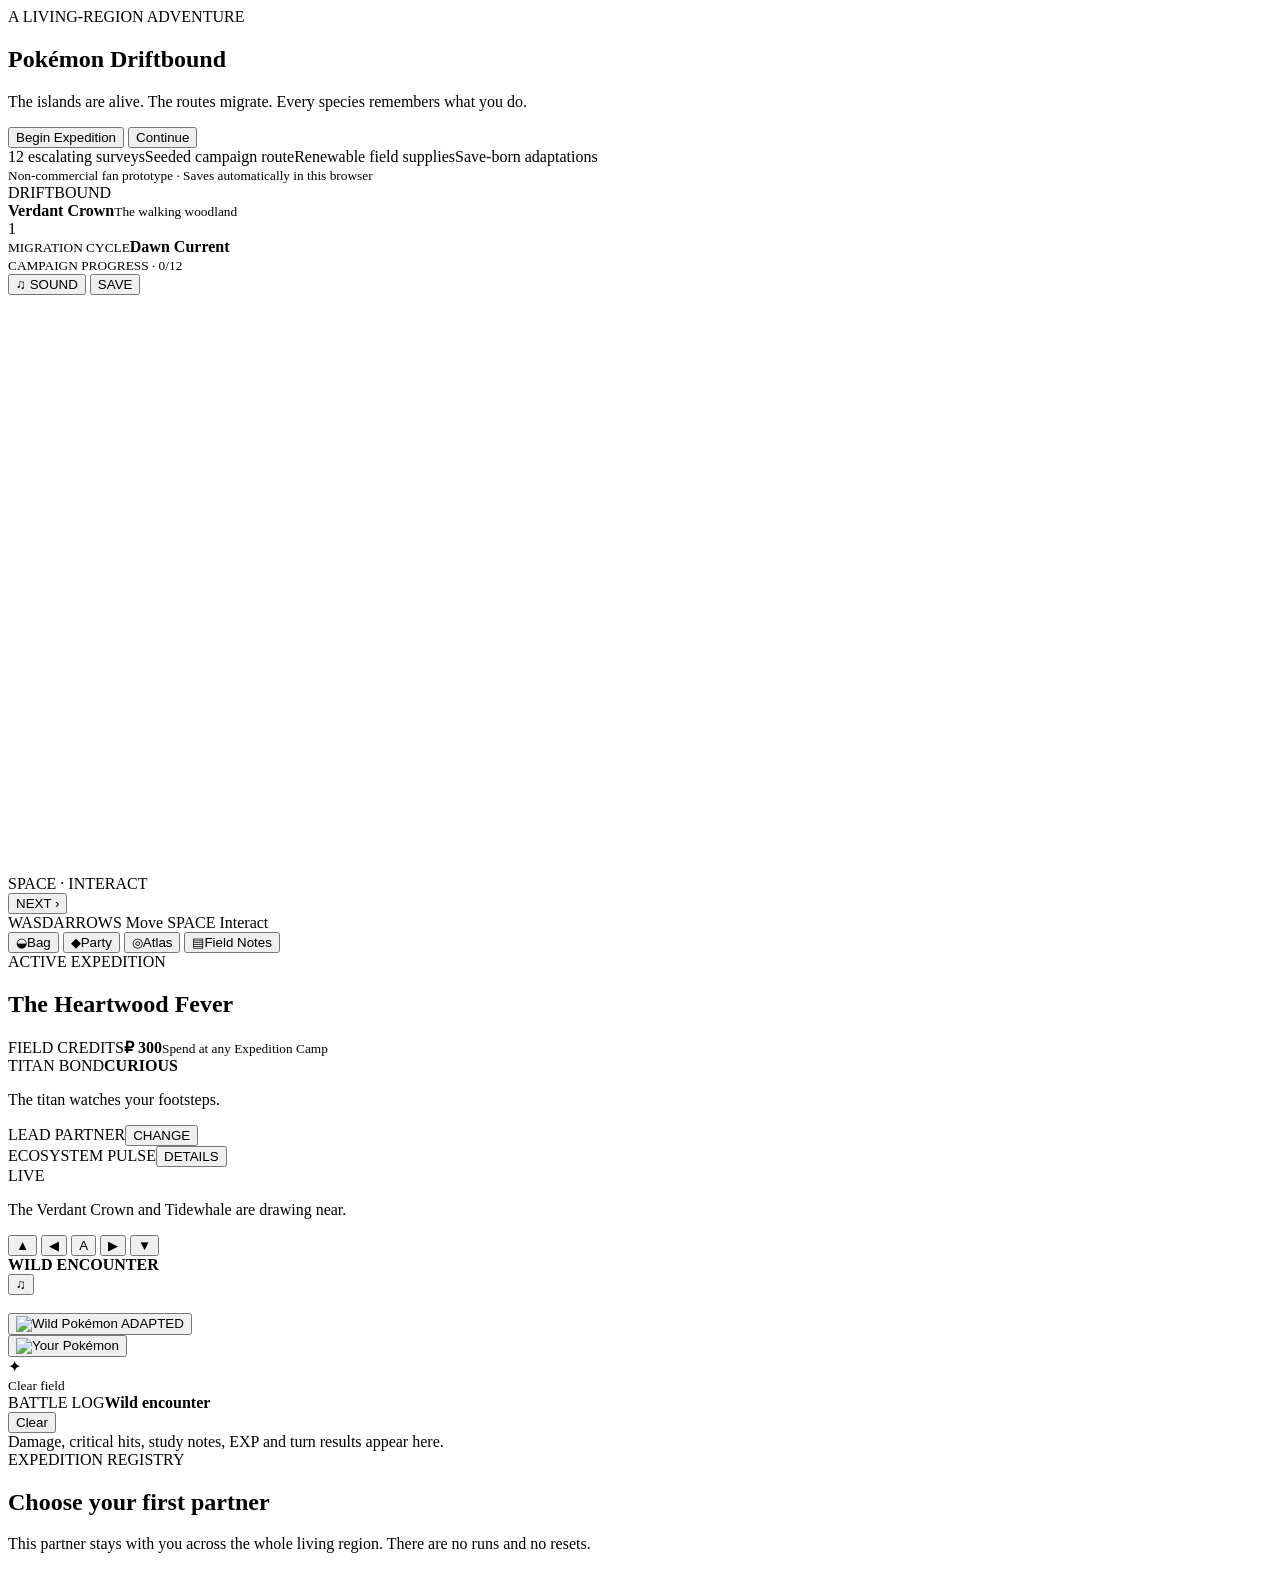
==== updates/index.html @ ec3eb04c "v88 load continuous movement patch" ====
<!doctype html>
<html lang="en">
<head>
  <meta charset="utf-8">
  <meta name="viewport" content="width=device-width,initial-scale=1,maximum-scale=1,user-scalable=no">
  <meta name="theme-color" content="#092f38">
  <title>Pokémon: Driftbound</title>
  <link rel="stylesheet" href="style.css?v=capture-throw-86">
</head>
<body>
  <div id="boot" class="bootScreen">
    <div class="bootOcean" aria-hidden="true">
      <i></i><i></i><i></i><i></i>
    </div>
    <section class="titleCard">
      <div class="eyebrow">A LIVING-REGION ADVENTURE</div>
      <h1><span>Pokémon</span> Driftbound</h1>
      <p class="titleLead">The islands are alive. The routes migrate. Every species remembers what you do.</p>
      <div id="bootActions" class="titleActions">
        <button id="newGame" class="primaryButton">Begin Expedition</button>
        <button id="continueGame" class="secondaryButton hidden">Continue</button>
      </div>
      <div class="titleFeatures">
        <span>12 escalating surveys</span><span>Seeded campaign route</span><span>Renewable field supplies</span><span>Save-born adaptations</span>
      </div>
      <small>Non-commercial fan prototype · Saves automatically in this browser</small>
    </section>
  </div>

  <div id="gameApp" class="gameApp hidden">
    <header class="topBar">
      <div class="brandBlock">
        <span class="miniLogo">DRIFTBOUND</span>
        <div><strong id="titanName">Verdant Crown</strong><small id="titanSubtitle">The walking woodland</small></div>
      </div>
      <div class="worldReadout">
        <span class="cycleOrb" id="cycleOrb">1</span>
        <div><small>MIGRATION CYCLE</small><strong id="cycleText">Dawn Current</strong></div>
      </div>
      <div class="resonanceReadout">
        <small id="campaignProgressLabel">CAMPAIGN PROGRESS · 0/12</small>
        <div class="resonancePips" id="resonancePips"></div>
      </div>
      <button id="audioButton" class="iconButton audioButton" title="Toggle music and Pokémon cries" aria-pressed="true">♫ SOUND</button>
      <button id="saveButton" class="iconButton" title="Save game">SAVE</button>
    </header>

    <main class="gameLayout">
      <section class="playColumn">
        <div id="worldFrame" class="worldFrame">
          <canvas id="world" width="960" height="576" aria-label="Explorable world"></canvas>
          <div id="areaBanner" class="areaBanner hidden"></div>
          <div id="objectiveChip" class="objectiveChip"></div>
          <aside id="tutorialCard" class="tutorialCard hidden" aria-live="polite"></aside>
          <div id="interactionHint" class="interactionHint hidden">SPACE · INTERACT</div>
          <div id="dialogue" class="dialogueBox hidden">
            <div id="dialogueSpeaker" class="dialogueSpeaker"></div>
            <div id="dialogueText" class="dialogueText"></div>
            <div id="dialogueChoices" class="dialogueChoices"></div>
            <button id="dialogueNext" class="dialogueNext">NEXT <span>›</span></button>
          </div>
        </div>

        <div class="controlStrip">
          <div class="controlHint"><span class="key">WASD</span><span class="key">ARROWS</span> Move <span class="key">SPACE</span> Interact</div>
          <nav class="quickNav" aria-label="Game menus">
            <button data-panel="bag"><span>◒</span>Bag</button>
            <button data-panel="party"><span>◆</span>Party</button>
            <button data-panel="atlas"><span>◎</span>Atlas</button>
            <button data-panel="fieldnotes"><span>▤</span>Field Notes</button>
          </nav>
        </div>
      </section>

      <aside class="sidePanel">
        <section class="sideSection expeditionSection">
          <div class="sectionLabel">ACTIVE EXPEDITION</div>
          <h2 id="questTitle">The Heartwood Fever</h2>
          <p id="questDescription"></p>
          <div class="questProgress"><i id="questProgressBar"></i></div>
          <small id="questProgressText"></small>
          <div id="missionPlan" class="missionPlan" aria-label="Expedition plan"></div>
          <div class="supplyBalance"><span>FIELD CREDITS</span><b id="fieldCredits">₽ 300</b><small>Spend at any Expedition Camp</small></div>
        </section>

        <section class="sideSection bondSection">
          <div class="sectionRow"><span class="sectionLabel">TITAN BOND</span><strong id="bondLabel">CURIOUS</strong></div>
          <div class="bondMeter"><i id="bondBar"></i></div>
          <p id="bondReaction">The titan watches your footsteps.</p>
        </section>

        <section class="sideSection leadSection">
          <div class="sectionRow"><span class="sectionLabel">LEAD PARTNER</span><button data-panel="party" class="textButton">CHANGE</button></div>
          <div id="leadCard"></div>
        </section>

        <section class="sideSection pulseSection">
          <div class="sectionRow"><span class="sectionLabel">ECOSYSTEM PULSE</span><button data-panel="fieldnotes" class="textButton">DETAILS</button></div>
          <div id="ecosystemPulse"></div>
        </section>

        <section class="migrationTicker">
          <span>LIVE</span><p id="migrationTicker">The Verdant Crown and Tidewhale are drawing near.</p>
        </section>
      </aside>
    </main>

    <div class="mobilePad" aria-label="Touch controls">
      <button data-move="up">▲</button>
      <button data-move="left">◀</button>
      <button data-action="interact">A</button>
      <button data-move="right">▶</button>
      <button data-move="down">▼</button>
    </div>
  </div>

  <div id="battleTransition" class="battleTransition hidden" aria-hidden="true">
    <div class="battleTransitionBurst"></div>
    <div class="battleTransitionSlash"></div>
    <strong id="battleTransitionText">WILD ENCOUNTER</strong>
  </div>

  <section id="battleScreen" class="battleScreen hidden" aria-label="Pokémon battle">
    <button id="battleAudioButton" class="battleAudioButton" type="button" title="Toggle music and Pokémon cries" aria-pressed="true">♫</button>
    <div id="battleStage" class="battleStage battleShell">
      <div class="battleBody">
        <div id="battleScene" class="battleScene">
          <img id="battleBackdrop" class="battleBackdrop" alt="">
          <div class="battleShade"></div>
          <div id="weatherLayer" class="weatherLayer"></div>
          <div class="enemyPlatform"></div>
          <div class="playerPlatform"></div>

          <div class="combatant enemyCombatant">
            <div id="enemyInfo" class="battleInfo"></div>
            <button id="inspectEnemy" class="spriteInspect" title="Study this Pokémon">
              <img id="enemySprite" alt="Wild Pokémon">
              <span id="adaptedEnemyBadge" class="adaptedBadge hidden">ADAPTED</span>
            </button>
          </div>
          <div class="combatant playerCombatant">
            <button id="inspectPlayer" class="spriteInspect" title="Inspect your partner"><img id="playerSprite" alt="Your Pokémon"></button>
            <div id="playerInfo" class="battleInfo"></div>
          </div>

          <div class="battlePrompt battlePromptInScene"><span>✦</span><div id="battleMessage" class="battleMessage"></div><small id="battleFieldSummary">Clear field</small></div>
          <div id="battleFx" class="battleFx"></div>
        </div>
        <aside class="battleLogPanel">
          <div class="battleLogHead"><div><span>BATTLE LOG</span><b>Wild encounter</b></div><button id="clearBattleLog" type="button">Clear</button></div>
          <div class="battleLogScroll"><div id="battleLog" class="battleLog"></div></div>
          <div class="battleLogTip">Damage, critical hits, study notes, EXP and turn results appear here.</div>
        </aside>
      </div>
      <div id="battleControls" class="battleControls"></div>
    </div>
  </section>

  <div id="panelOverlay" class="panelOverlay hidden">
    <section id="panelCard" class="panelCard"></section>
  </div>

  <div id="starterOverlay" class="starterOverlay hidden">
    <section class="starterCard">
      <div class="starterIntro">
        <span class="eyebrow">EXPEDITION REGISTRY</span>
        <h2>Choose your first partner</h2>
        <p>This partner stays with you across the whole living region. There are no runs and no resets.</p>
      </div>
      <div id="starterChoices" class="starterChoices"></div>
    </section>
  </div>

  <div id="toast" class="toast hidden"></div>
  <script src="assets/vendor/three.min.js"></script>
  <script src="assets/trainer/calem_model_data.js"></script>
  <script src="assets/audio/moves/overrides.js"></script>
  <script src="world3d.js?v=capture-throw-86"></script>
  <script src="movement_patch.js?v=movement-88"></script>
  <script src="game.js?v=capture-throw-86"></script>
</body>
</html>
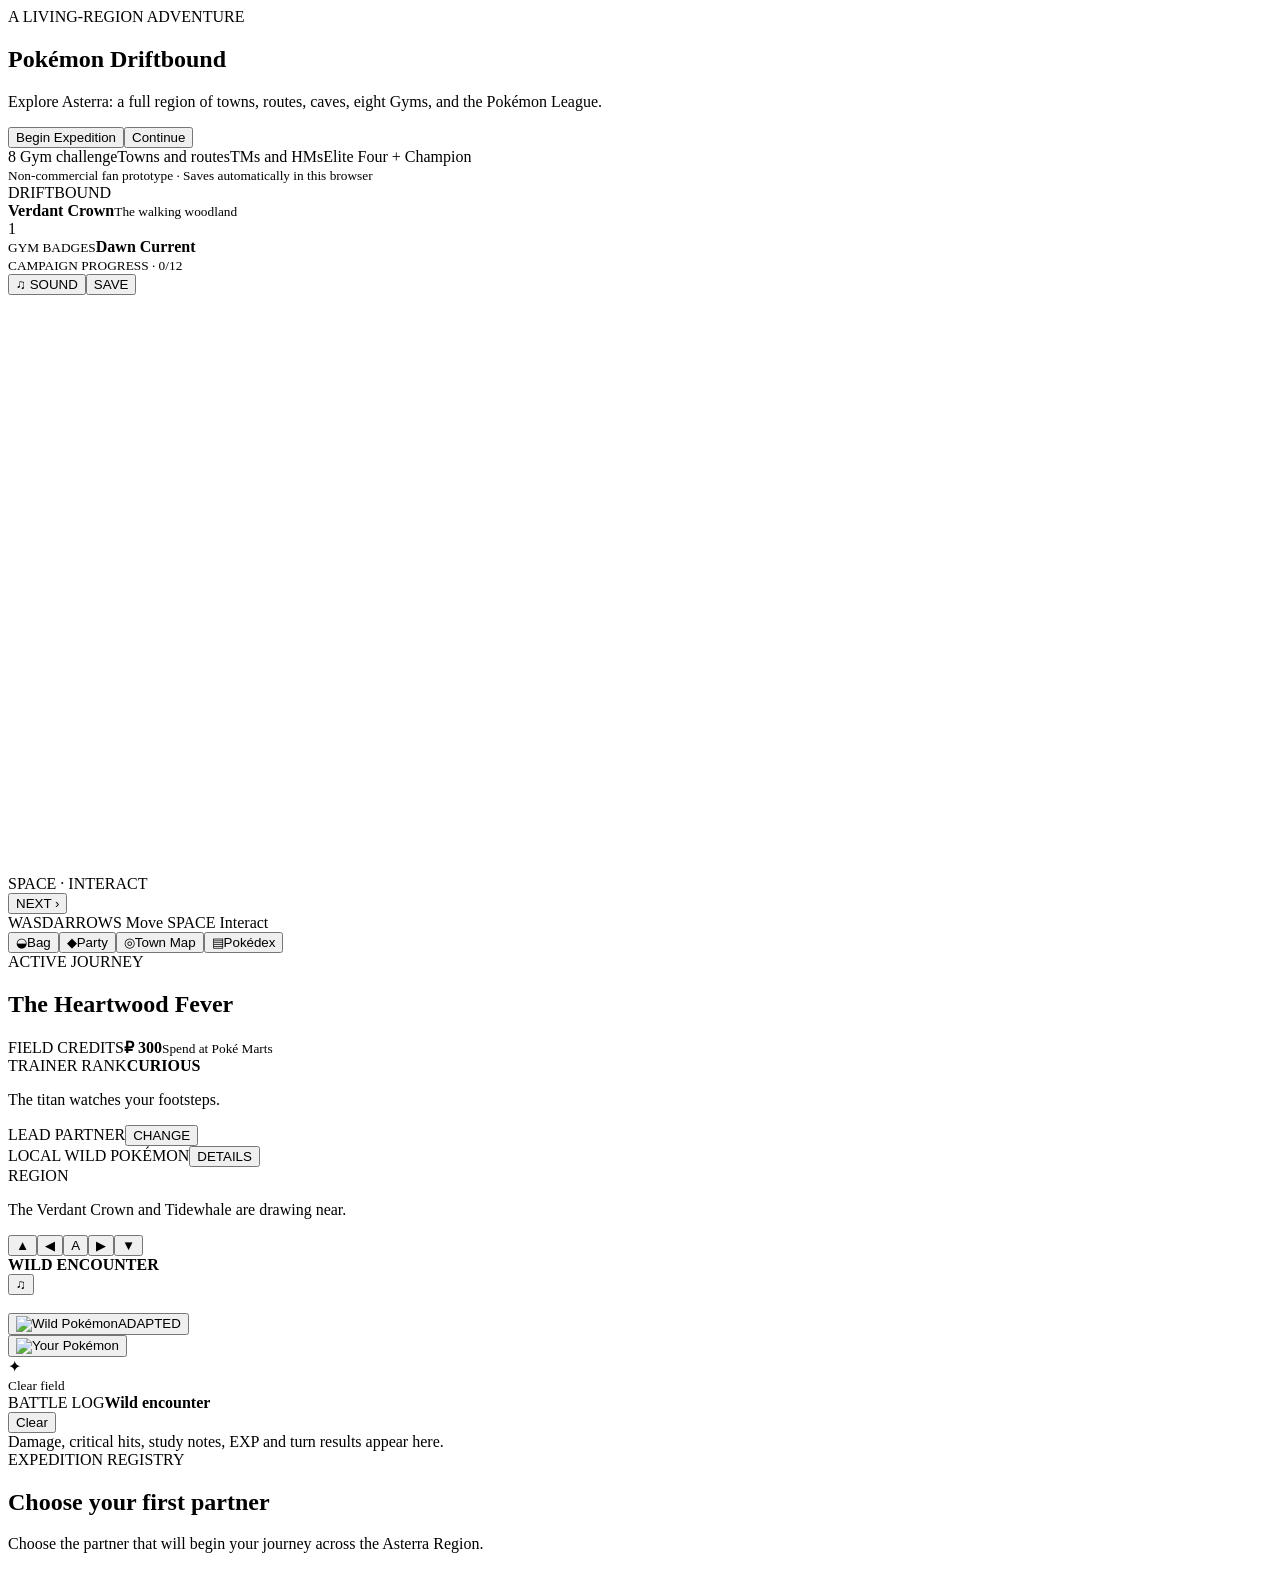
==== commit 6afce341: "v90 load full Asterra region rework" ====
--- a/updates/index.html
+++ b/updates/index.html
@@ -6,177 +6,56 @@
   <meta name="theme-color" content="#092f38">
   <title>Pokémon: Driftbound</title>
   <link rel="stylesheet" href="style.css?v=capture-throw-86">
+  <link rel="stylesheet" href="classic_region.css?v=region-90">
 </head>
 <body>
   <div id="boot" class="bootScreen">
-    <div class="bootOcean" aria-hidden="true">
-      <i></i><i></i><i></i><i></i>
-    </div>
+    <div class="bootOcean" aria-hidden="true"><i></i><i></i><i></i><i></i></div>
     <section class="titleCard">
       <div class="eyebrow">A LIVING-REGION ADVENTURE</div>
       <h1><span>Pokémon</span> Driftbound</h1>
-      <p class="titleLead">The islands are alive. The routes migrate. Every species remembers what you do.</p>
-      <div id="bootActions" class="titleActions">
-        <button id="newGame" class="primaryButton">Begin Expedition</button>
-        <button id="continueGame" class="secondaryButton hidden">Continue</button>
-      </div>
-      <div class="titleFeatures">
-        <span>12 escalating surveys</span><span>Seeded campaign route</span><span>Renewable field supplies</span><span>Save-born adaptations</span>
-      </div>
+      <p class="titleLead">Explore Asterra: a full region of towns, routes, caves, eight Gyms, and the Pokémon League.</p>
+      <div id="bootActions" class="titleActions"><button id="newGame" class="primaryButton">Begin Expedition</button><button id="continueGame" class="secondaryButton hidden">Continue</button></div>
+      <div class="titleFeatures"><span>8 Gym challenge</span><span>Towns and routes</span><span>TMs and HMs</span><span>Elite Four + Champion</span></div>
       <small>Non-commercial fan prototype · Saves automatically in this browser</small>
     </section>
   </div>
 
   <div id="gameApp" class="gameApp hidden">
     <header class="topBar">
-      <div class="brandBlock">
-        <span class="miniLogo">DRIFTBOUND</span>
-        <div><strong id="titanName">Verdant Crown</strong><small id="titanSubtitle">The walking woodland</small></div>
-      </div>
-      <div class="worldReadout">
-        <span class="cycleOrb" id="cycleOrb">1</span>
-        <div><small>MIGRATION CYCLE</small><strong id="cycleText">Dawn Current</strong></div>
-      </div>
-      <div class="resonanceReadout">
-        <small id="campaignProgressLabel">CAMPAIGN PROGRESS · 0/12</small>
-        <div class="resonancePips" id="resonancePips"></div>
-      </div>
-      <button id="audioButton" class="iconButton audioButton" title="Toggle music and Pokémon cries" aria-pressed="true">♫ SOUND</button>
-      <button id="saveButton" class="iconButton" title="Save game">SAVE</button>
+      <div class="brandBlock"><span class="miniLogo">DRIFTBOUND</span><div><strong id="titanName">Verdant Crown</strong><small id="titanSubtitle">The walking woodland</small></div></div>
+      <div class="worldReadout"><span class="cycleOrb" id="cycleOrb">1</span><div><small>MIGRATION CYCLE</small><strong id="cycleText">Dawn Current</strong></div></div>
+      <div class="resonanceReadout"><small id="campaignProgressLabel">CAMPAIGN PROGRESS · 0/12</small><div class="resonancePips" id="resonancePips"></div></div>
+      <button id="audioButton" class="iconButton audioButton" title="Toggle music and Pokémon cries" aria-pressed="true">♫ SOUND</button><button id="saveButton" class="iconButton" title="Save game">SAVE</button>
     </header>
-
     <main class="gameLayout">
       <section class="playColumn">
         <div id="worldFrame" class="worldFrame">
-          <canvas id="world" width="960" height="576" aria-label="Explorable world"></canvas>
-          <div id="areaBanner" class="areaBanner hidden"></div>
-          <div id="objectiveChip" class="objectiveChip"></div>
-          <aside id="tutorialCard" class="tutorialCard hidden" aria-live="polite"></aside>
-          <div id="interactionHint" class="interactionHint hidden">SPACE · INTERACT</div>
-          <div id="dialogue" class="dialogueBox hidden">
-            <div id="dialogueSpeaker" class="dialogueSpeaker"></div>
-            <div id="dialogueText" class="dialogueText"></div>
-            <div id="dialogueChoices" class="dialogueChoices"></div>
-            <button id="dialogueNext" class="dialogueNext">NEXT <span>›</span></button>
-          </div>
+          <canvas id="world" width="960" height="576" aria-label="Explorable world"></canvas><div id="areaBanner" class="areaBanner hidden"></div><div id="objectiveChip" class="objectiveChip"></div><aside id="tutorialCard" class="tutorialCard hidden" aria-live="polite"></aside><div id="interactionHint" class="interactionHint hidden">SPACE · INTERACT</div>
+          <div id="dialogue" class="dialogueBox hidden"><div id="dialogueSpeaker" class="dialogueSpeaker"></div><div id="dialogueText" class="dialogueText"></div><div id="dialogueChoices" class="dialogueChoices"></div><button id="dialogueNext" class="dialogueNext">NEXT <span>›</span></button></div>
         </div>
-
-        <div class="controlStrip">
-          <div class="controlHint"><span class="key">WASD</span><span class="key">ARROWS</span> Move <span class="key">SPACE</span> Interact</div>
-          <nav class="quickNav" aria-label="Game menus">
-            <button data-panel="bag"><span>◒</span>Bag</button>
-            <button data-panel="party"><span>◆</span>Party</button>
-            <button data-panel="atlas"><span>◎</span>Atlas</button>
-            <button data-panel="fieldnotes"><span>▤</span>Field Notes</button>
-          </nav>
-        </div>
+        <div class="controlStrip"><div class="controlHint"><span class="key">WASD</span><span class="key">ARROWS</span> Move <span class="key">SPACE</span> Interact</div><nav class="quickNav" aria-label="Game menus"><button data-panel="bag"><span>◒</span>Bag</button><button data-panel="party"><span>◆</span>Party</button><button data-panel="atlas"><span>◎</span>Atlas</button><button data-panel="fieldnotes"><span>▤</span>Field Notes</button></nav></div>
       </section>
-
       <aside class="sidePanel">
-        <section class="sideSection expeditionSection">
-          <div class="sectionLabel">ACTIVE EXPEDITION</div>
-          <h2 id="questTitle">The Heartwood Fever</h2>
-          <p id="questDescription"></p>
-          <div class="questProgress"><i id="questProgressBar"></i></div>
-          <small id="questProgressText"></small>
-          <div id="missionPlan" class="missionPlan" aria-label="Expedition plan"></div>
-          <div class="supplyBalance"><span>FIELD CREDITS</span><b id="fieldCredits">₽ 300</b><small>Spend at any Expedition Camp</small></div>
-        </section>
-
-        <section class="sideSection bondSection">
-          <div class="sectionRow"><span class="sectionLabel">TITAN BOND</span><strong id="bondLabel">CURIOUS</strong></div>
-          <div class="bondMeter"><i id="bondBar"></i></div>
-          <p id="bondReaction">The titan watches your footsteps.</p>
-        </section>
-
-        <section class="sideSection leadSection">
-          <div class="sectionRow"><span class="sectionLabel">LEAD PARTNER</span><button data-panel="party" class="textButton">CHANGE</button></div>
-          <div id="leadCard"></div>
-        </section>
-
-        <section class="sideSection pulseSection">
-          <div class="sectionRow"><span class="sectionLabel">ECOSYSTEM PULSE</span><button data-panel="fieldnotes" class="textButton">DETAILS</button></div>
-          <div id="ecosystemPulse"></div>
-        </section>
-
-        <section class="migrationTicker">
-          <span>LIVE</span><p id="migrationTicker">The Verdant Crown and Tidewhale are drawing near.</p>
-        </section>
+        <section class="sideSection expeditionSection"><div class="sectionLabel">ACTIVE EXPEDITION</div><h2 id="questTitle">The Heartwood Fever</h2><p id="questDescription"></p><div class="questProgress"><i id="questProgressBar"></i></div><small id="questProgressText"></small><div id="missionPlan" class="missionPlan" aria-label="Expedition plan"></div><div class="supplyBalance"><span>FIELD CREDITS</span><b id="fieldCredits">₽ 300</b><small>Spend at any Expedition Camp</small></div></section>
+        <section class="sideSection bondSection"><div class="sectionRow"><span class="sectionLabel">TITAN BOND</span><strong id="bondLabel">CURIOUS</strong></div><div class="bondMeter"><i id="bondBar"></i></div><p id="bondReaction">The titan watches your footsteps.</p></section>
+        <section class="sideSection leadSection"><div class="sectionRow"><span class="sectionLabel">LEAD PARTNER</span><button data-panel="party" class="textButton">CHANGE</button></div><div id="leadCard"></div></section>
+        <section class="sideSection pulseSection"><div class="sectionRow"><span class="sectionLabel">ECOSYSTEM PULSE</span><button data-panel="fieldnotes" class="textButton">DETAILS</button></div><div id="ecosystemPulse"></div></section>
+        <section class="migrationTicker"><span>LIVE</span><p id="migrationTicker">The Verdant Crown and Tidewhale are drawing near.</p></section>
       </aside>
     </main>
-
-    <div class="mobilePad" aria-label="Touch controls">
-      <button data-move="up">▲</button>
-      <button data-move="left">◀</button>
-      <button data-action="interact">A</button>
-      <button data-move="right">▶</button>
-      <button data-move="down">▼</button>
-    </div>
+    <div class="mobilePad" aria-label="Touch controls"><button data-move="up">▲</button><button data-move="left">◀</button><button data-action="interact">A</button><button data-move="right">▶</button><button data-move="down">▼</button></div>
   </div>
 
-  <div id="battleTransition" class="battleTransition hidden" aria-hidden="true">
-    <div class="battleTransitionBurst"></div>
-    <div class="battleTransitionSlash"></div>
-    <strong id="battleTransitionText">WILD ENCOUNTER</strong>
-  </div>
-
+  <div id="battleTransition" class="battleTransition hidden" aria-hidden="true"><div class="battleTransitionBurst"></div><div class="battleTransitionSlash"></div><strong id="battleTransitionText">WILD ENCOUNTER</strong></div>
   <section id="battleScreen" class="battleScreen hidden" aria-label="Pokémon battle">
     <button id="battleAudioButton" class="battleAudioButton" type="button" title="Toggle music and Pokémon cries" aria-pressed="true">♫</button>
-    <div id="battleStage" class="battleStage battleShell">
-      <div class="battleBody">
-        <div id="battleScene" class="battleScene">
-          <img id="battleBackdrop" class="battleBackdrop" alt="">
-          <div class="battleShade"></div>
-          <div id="weatherLayer" class="weatherLayer"></div>
-          <div class="enemyPlatform"></div>
-          <div class="playerPlatform"></div>
-
-          <div class="combatant enemyCombatant">
-            <div id="enemyInfo" class="battleInfo"></div>
-            <button id="inspectEnemy" class="spriteInspect" title="Study this Pokémon">
-              <img id="enemySprite" alt="Wild Pokémon">
-              <span id="adaptedEnemyBadge" class="adaptedBadge hidden">ADAPTED</span>
-            </button>
-          </div>
-          <div class="combatant playerCombatant">
-            <button id="inspectPlayer" class="spriteInspect" title="Inspect your partner"><img id="playerSprite" alt="Your Pokémon"></button>
-            <div id="playerInfo" class="battleInfo"></div>
-          </div>
-
-          <div class="battlePrompt battlePromptInScene"><span>✦</span><div id="battleMessage" class="battleMessage"></div><small id="battleFieldSummary">Clear field</small></div>
-          <div id="battleFx" class="battleFx"></div>
-        </div>
-        <aside class="battleLogPanel">
-          <div class="battleLogHead"><div><span>BATTLE LOG</span><b>Wild encounter</b></div><button id="clearBattleLog" type="button">Clear</button></div>
-          <div class="battleLogScroll"><div id="battleLog" class="battleLog"></div></div>
-          <div class="battleLogTip">Damage, critical hits, study notes, EXP and turn results appear here.</div>
-        </aside>
-      </div>
-      <div id="battleControls" class="battleControls"></div>
-    </div>
+    <div id="battleStage" class="battleStage battleShell"><div class="battleBody"><div id="battleScene" class="battleScene"><img id="battleBackdrop" class="battleBackdrop" alt=""><div class="battleShade"></div><div id="weatherLayer" class="weatherLayer"></div><div class="enemyPlatform"></div><div class="playerPlatform"></div><div class="combatant enemyCombatant"><div id="enemyInfo" class="battleInfo"></div><button id="inspectEnemy" class="spriteInspect" title="Study this Pokémon"><img id="enemySprite" alt="Wild Pokémon"><span id="adaptedEnemyBadge" class="adaptedBadge hidden">ADAPTED</span></button></div><div class="combatant playerCombatant"><button id="inspectPlayer" class="spriteInspect" title="Inspect your partner"><img id="playerSprite" alt="Your Pokémon"></button><div id="playerInfo" class="battleInfo"></div></div><div class="battlePrompt battlePromptInScene"><span>✦</span><div id="battleMessage" class="battleMessage"></div><small id="battleFieldSummary">Clear field</small></div><div id="battleFx" class="battleFx"></div></div><aside class="battleLogPanel"><div class="battleLogHead"><div><span>BATTLE LOG</span><b>Wild encounter</b></div><button id="clearBattleLog" type="button">Clear</button></div><div class="battleLogScroll"><div id="battleLog" class="battleLog"></div></div><div class="battleLogTip">Damage, critical hits, study notes, EXP and turn results appear here.</div></aside></div><div id="battleControls" class="battleControls"></div></div>
   </section>
 
-  <div id="panelOverlay" class="panelOverlay hidden">
-    <section id="panelCard" class="panelCard"></section>
-  </div>
-
-  <div id="starterOverlay" class="starterOverlay hidden">
-    <section class="starterCard">
-      <div class="starterIntro">
-        <span class="eyebrow">EXPEDITION REGISTRY</span>
-        <h2>Choose your first partner</h2>
-        <p>This partner stays with you across the whole living region. There are no runs and no resets.</p>
-      </div>
-      <div id="starterChoices" class="starterChoices"></div>
-    </section>
-  </div>
-
+  <div id="panelOverlay" class="panelOverlay hidden"><section id="panelCard" class="panelCard"></section></div>
+  <div id="starterOverlay" class="starterOverlay hidden"><section class="starterCard"><div class="starterIntro"><span class="eyebrow">EXPEDITION REGISTRY</span><h2>Choose your first partner</h2><p>Choose the partner that will begin your journey across the Asterra Region.</p></div><div id="starterChoices" class="starterChoices"></div></section></div>
   <div id="toast" class="toast hidden"></div>
-  <script src="assets/vendor/three.min.js"></script>
-  <script src="assets/trainer/calem_model_data.js"></script>
-  <script src="assets/audio/moves/overrides.js"></script>
-  <script src="world3d.js?v=capture-throw-86"></script>
-  <script src="movement_patch.js?v=movement-88"></script>
-  <script src="game.js?v=capture-throw-86"></script>
+  <script src="assets/vendor/three.min.js"></script><script src="assets/trainer/calem_model_data.js"></script><script src="assets/audio/moves/overrides.js"></script><script src="world3d.js?v=capture-throw-86"></script><script src="classic_world_patch.js?v=region-90"></script><script src="movement_patch.js?v=movement-89"></script><script src="game.js?v=movement-89"></script><script src="classic_region_part1.js?v=region-90"></script><script src="classic_region_part2.js?v=region-90"></script><script src="classic_region_part3.js?v=region-90"></script><script src="classic_region_part4.js?v=region-90"></script><script src="classic_region_part5.js?v=region-90"></script>
 </body>
 </html>
--- a/updates/classic_region.css
+++ b/updates/classic_region.css
@@ -0,0 +1,7 @@
+/* Driftbound v90 traditional-region additions — preserve existing UI language. */
+.classicBagSection{margin:0 0 24px}.classicBagSection>h3{margin:0 0 10px;padding:0 0 8px;border-bottom:1px solid #b9c8bd;color:#153740;font-size:14px;letter-spacing:.08em}
+.regionMapGrid{display:grid;grid-template-columns:repeat(3,minmax(0,1fr));gap:10px;max-height:65vh;overflow:auto;padding:4px 6px 12px 2px}
+.regionMapNode{min-height:104px;padding:13px;border:2px solid #6c8c91;border-radius:14px;background:linear-gradient(180deg,#f8f8e9,#e8f2e4);color:#16343a;text-align:left;box-shadow:0 4px 0 #315b63;display:flex;flex-direction:column;gap:5px;justify-content:center}
+.regionMapNode:hover:not(:disabled){transform:translateY(-1px);box-shadow:0 5px 0 #315b63}.regionMapNode.current{border-color:#e0b64c;box-shadow:0 0 0 3px #f5dc7b inset,0 4px 0 #7d692f}.regionMapNode:disabled{opacity:.34;filter:grayscale(.8)}
+.regionMapNode b{font-size:13px}.regionMapNode small{font-size:10px;color:#526b69}.regionMapNode em{font-style:normal;font-size:9px;color:#997421;font-weight:800;letter-spacing:.06em}
+@media(max-width:900px){.regionMapGrid{grid-template-columns:repeat(2,minmax(0,1fr))}}
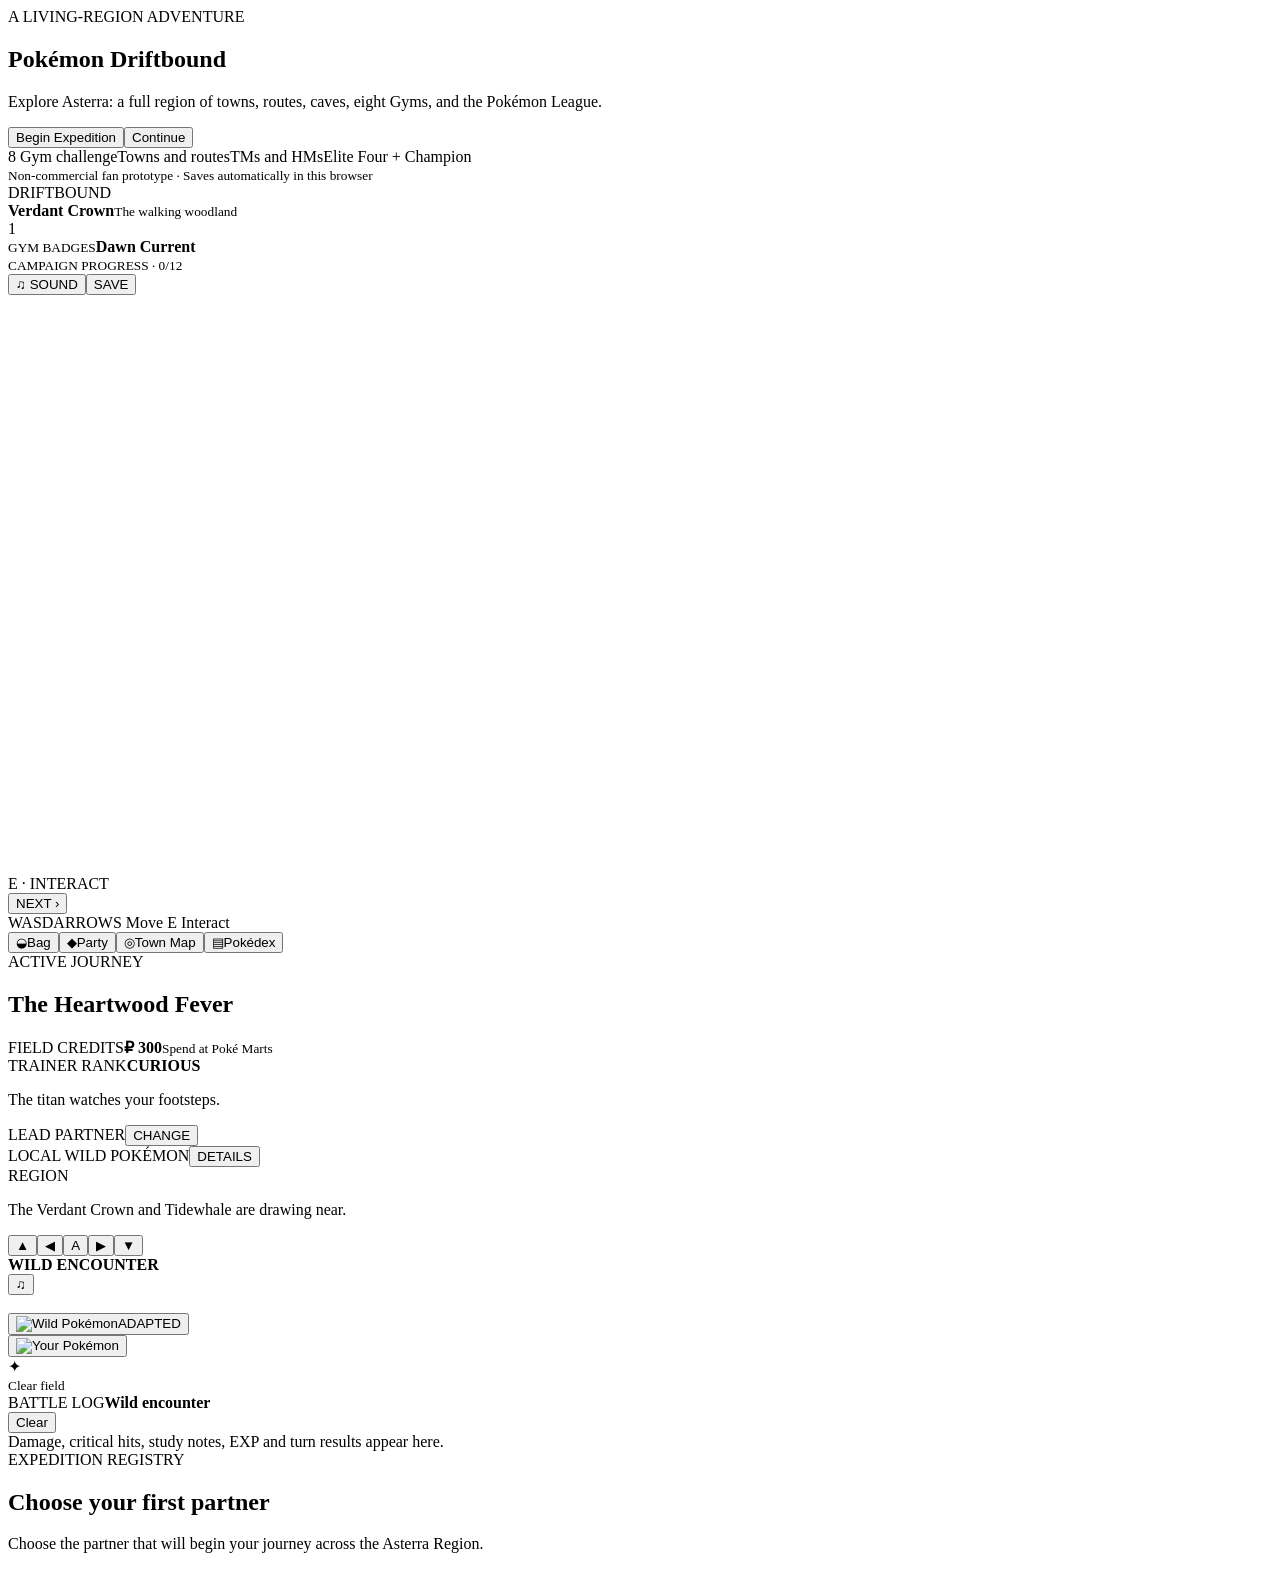
==== commit f08d5676: "Load v91 building, trainer, and performance overhaul" ====
--- a/updates/index.html
+++ b/updates/index.html
@@ -31,10 +31,10 @@
     <main class="gameLayout">
       <section class="playColumn">
         <div id="worldFrame" class="worldFrame">
-          <canvas id="world" width="960" height="576" aria-label="Explorable world"></canvas><div id="areaBanner" class="areaBanner hidden"></div><div id="objectiveChip" class="objectiveChip"></div><aside id="tutorialCard" class="tutorialCard hidden" aria-live="polite"></aside><div id="interactionHint" class="interactionHint hidden">SPACE · INTERACT</div>
+          <canvas id="world" width="960" height="576" aria-label="Explorable world"></canvas><div id="areaBanner" class="areaBanner hidden"></div><div id="objectiveChip" class="objectiveChip"></div><aside id="tutorialCard" class="tutorialCard hidden" aria-live="polite"></aside><div id="interactionHint" class="interactionHint hidden">E · INTERACT</div>
           <div id="dialogue" class="dialogueBox hidden"><div id="dialogueSpeaker" class="dialogueSpeaker"></div><div id="dialogueText" class="dialogueText"></div><div id="dialogueChoices" class="dialogueChoices"></div><button id="dialogueNext" class="dialogueNext">NEXT <span>›</span></button></div>
         </div>
-        <div class="controlStrip"><div class="controlHint"><span class="key">WASD</span><span class="key">ARROWS</span> Move <span class="key">SPACE</span> Interact</div><nav class="quickNav" aria-label="Game menus"><button data-panel="bag"><span>◒</span>Bag</button><button data-panel="party"><span>◆</span>Party</button><button data-panel="atlas"><span>◎</span>Atlas</button><button data-panel="fieldnotes"><span>▤</span>Field Notes</button></nav></div>
+        <div class="controlStrip"><div class="controlHint"><span class="key">WASD</span><span class="key">ARROWS</span> Move <span class="key">E</span> Interact</div><nav class="quickNav" aria-label="Game menus"><button data-panel="bag"><span>◒</span>Bag</button><button data-panel="party"><span>◆</span>Party</button><button data-panel="atlas"><span>◎</span>Atlas</button><button data-panel="fieldnotes"><span>▤</span>Field Notes</button></nav></div>
       </section>
       <aside class="sidePanel">
         <section class="sideSection expeditionSection"><div class="sectionLabel">ACTIVE EXPEDITION</div><h2 id="questTitle">The Heartwood Fever</h2><p id="questDescription"></p><div class="questProgress"><i id="questProgressBar"></i></div><small id="questProgressText"></small><div id="missionPlan" class="missionPlan" aria-label="Expedition plan"></div><div class="supplyBalance"><span>FIELD CREDITS</span><b id="fieldCredits">₽ 300</b><small>Spend at any Expedition Camp</small></div></section>
@@ -56,6 +56,6 @@
   <div id="panelOverlay" class="panelOverlay hidden"><section id="panelCard" class="panelCard"></section></div>
   <div id="starterOverlay" class="starterOverlay hidden"><section class="starterCard"><div class="starterIntro"><span class="eyebrow">EXPEDITION REGISTRY</span><h2>Choose your first partner</h2><p>Choose the partner that will begin your journey across the Asterra Region.</p></div><div id="starterChoices" class="starterChoices"></div></section></div>
   <div id="toast" class="toast hidden"></div>
-  <script src="assets/vendor/three.min.js"></script><script src="assets/trainer/calem_model_data.js"></script><script src="assets/audio/moves/overrides.js"></script><script src="world3d.js?v=capture-throw-86"></script><script src="classic_world_patch.js?v=region-90"></script><script src="movement_patch.js?v=movement-89"></script><script src="game.js?v=movement-89"></script><script src="classic_region_part1.js?v=region-90"></script><script src="classic_region_part2.js?v=region-90"></script><script src="classic_region_part3.js?v=region-90"></script><script src="classic_region_part4.js?v=region-90"></script><script src="classic_region_part5.js?v=region-90"></script>
+  <script src="assets/vendor/three.min.js"></script><script src="assets/trainer/calem_model_data.js"></script><script src="assets/audio/moves/overrides.js"></script><script src="world3d.js?v=capture-throw-86"></script><script src="classic_world_patch.js?v=region-90"></script><script src="movement_patch.js?v=movement-89"></script><script src="game.js?v=movement-89"></script><script src="classic_region_part1.js?v=region-90"></script><script src="classic_region_part2.js?v=region-90"></script><script src="classic_region_part3.js?v=region-90"></script><script src="classic_region_part4.js?v=region-90"></script><script src="classic_region_part5.js?v=region-90"></script><script src="v91_world_patch.js?v=region-91"></script><script src="v91_gameplay_patch.js?v=region-91"></script>
 </body>
 </html>
